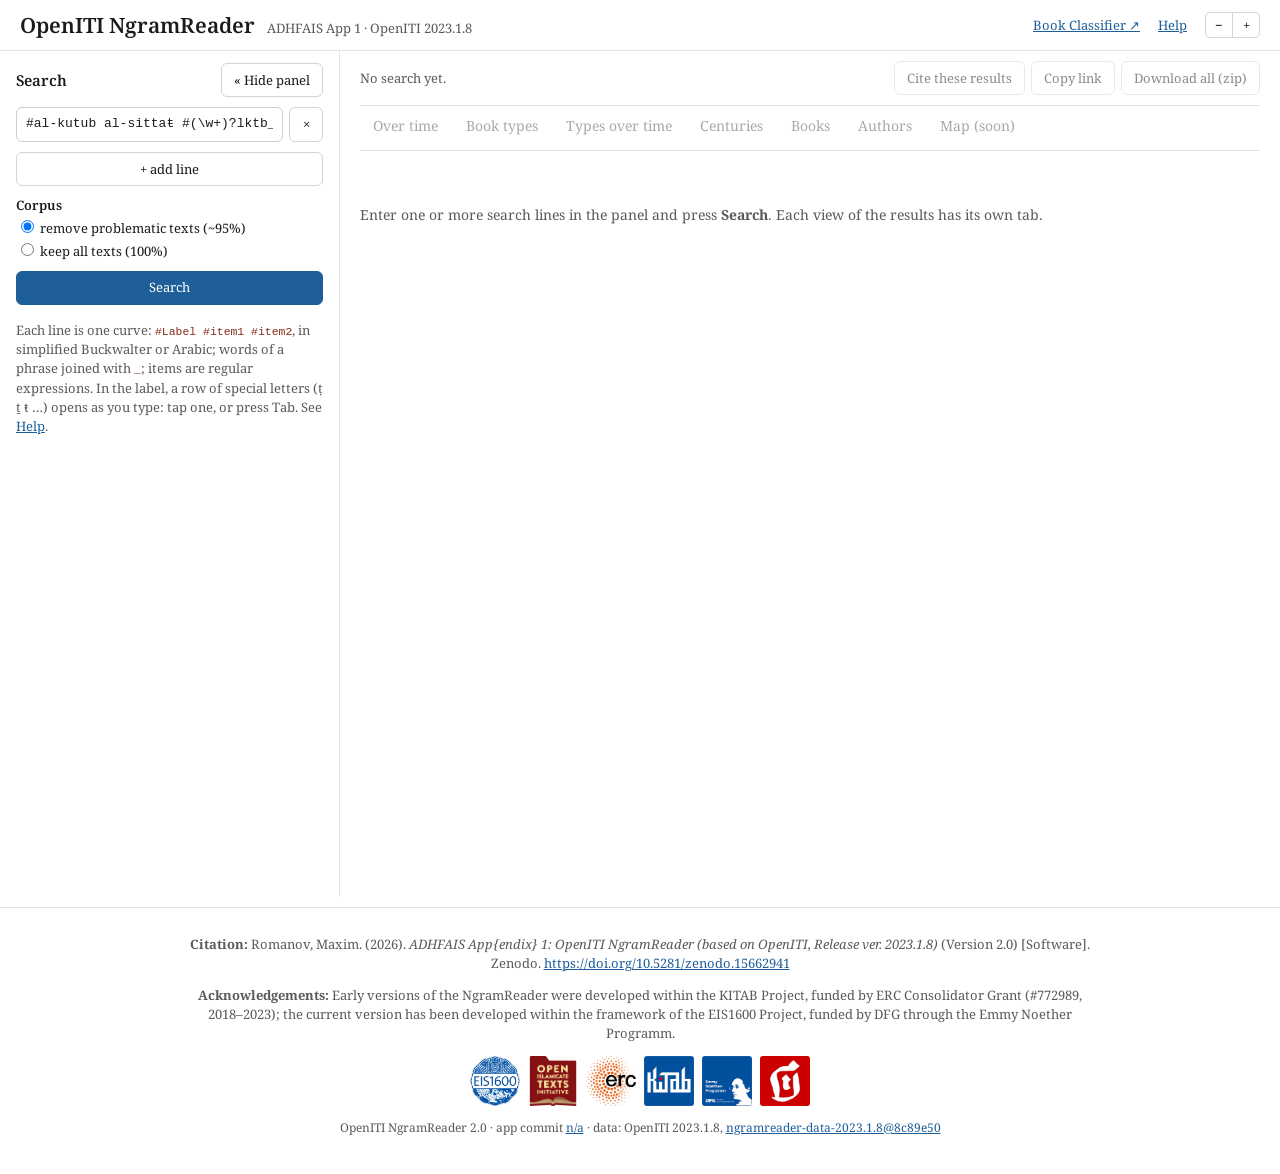
==== index.html @ 54399932 "Form list: N*/N header, Arabic on one line; text size buttons; pop-up of special letters in labels C" ====
<!doctype html>
<html lang="en">
<head>
<meta charset="utf-8">
<meta name="viewport" content="width=device-width, initial-scale=1">
<title>OpenITI NgramReader</title>
<meta name="description" content="Chronological frequencies of words and phrases in the OpenITI corpus of premodern Arabic texts (release 2023.1.8), in the browser.">
<link rel="icon" href="data:image/svg+xml,%3Csvg xmlns=%22http://www.w3.org/2000/svg%22 viewBox=%220 0 16 16%22%3E%3Cpath d=%22M1 14 L5 8 L9 10 L15 2%22 stroke=%22%231f5f99%22 stroke-width=%222%22 fill=%22none%22/%3E%3C/svg%3E">
<link rel="preconnect" href="https://fonts.googleapis.com">
<link rel="stylesheet" href="https://fonts.googleapis.com/css2?family=Noto+Serif:ital,wght@0,400;0,600;1,400&family=Amiri:ital,wght@0,400;0,700;1,400&display=swap">
<link rel="stylesheet" href="css/app.css">
</head>
<body>
<header class="site">
  <div class="brand"><span class="name">OpenITI NgramReader</span><span class="sub">ADHFAIS App 1 · OpenITI 2023.1.8</span></div>
  <nav aria-label="Site"><a id="link-other" href="https://maximromanov.github.io/classifier/" target="_blank" rel="noopener">Book Classifier ↗</a><a href="#" id="open-help">Help</a><span class="fontsize" role="group" aria-label="Text size"><button type="button" id="font-minus" title="Smaller text" aria-label="Smaller text">−</button><button type="button" id="font-plus" title="Larger text" aria-label="Larger text">+</button></span></nav>
</header>

<div class="shell">
<aside id="panel" aria-label="Search">
  <div class="panel-head"><h2>Search</h2><button type="button" id="hide-panel">« Hide panel</button></div>
  <div id="lines"></div>
  <button type="button" id="add">+ add line</button>
  <fieldset class="mode"><legend>Corpus</legend>
    <label><input type="radio" name="mode" value="clean" checked> remove problematic texts (~95%)</label>
    <label><input type="radio" name="mode" value="all"> keep all texts (100%)</label>
  </fieldset>
  <button type="button" id="search" class="primary">Search</button>
  <p class="hint">Each line is one curve: <code>#Label #item1 #item2</code>, in simplified Buckwalter or Arabic; words of a phrase joined with <code>_</code>; items are regular expressions. In the label, a row of special letters (ṭ ṯ ŧ …) opens as you type: tap one, or press Tab. See <a href="#" data-help>Help</a>.</p>
  <section id="preview" hidden></section>
  <button type="button" id="update" class="primary" hidden>Update results with the ticked forms</button>
</aside>
<div id="strip"><button type="button" id="show-panel" aria-label="Show panel" title="Show panel">»<span>Search</span></button></div>

<div id="content">
  <div id="topbar">
    <div id="chips"><span class="note">No search yet.</span></div>
    <div class="actions"><button type="button" id="cite" disabled>Cite these results</button><button type="button" id="copy-link" disabled>Copy link</button><button type="button" id="download-all" disabled>Download all (zip)</button></div>
  </div>
  <div id="tabs" role="tablist" aria-label="Views"></div>
  <div id="messages" role="alert"></div>
  <div id="status" role="status" hidden></div>
  <div id="empty"><p>Enter one or more search lines in the panel and press <b>Search</b>. Each view of the results has its own tab.</p></div>

  <section data-pane="time" hidden>
    <div class="toolbar">
      <div class="seg" id="sw-value" role="group" aria-label="Value"><button type="button" data-v="rel">Relative</button><button type="button" data-v="abs">Absolute</button></div>
      <div class="seg" id="sw-layout" role="group" aria-label="Layout"><button type="button" data-v="together">Together</button><button type="button" data-v="separate">Separate</button></div>
      <label><input type="checkbox" id="sw-corpus" checked> Corpus size</label>
      <span>Proportion</span><div class="seg" id="sw-ratio" role="group" aria-label="Height to width of the plot"><button type="button" data-v="2">1:2</button><button type="button" data-v="3">1:3</button></div>
      <label class="span">Smoothing <input type="range" id="span" min="0.1" max="0.3" step="0.01" value="0.2"> <span id="span-val">0.2</span></label>
      <span class="grow"></span><span class="xbar" id="x-time"></span>
    </div>
    <div class="chart" id="chart-time"></div>
  </section>
  <section data-pane="types" hidden>
    <div class="toolbar"><span class="grow"></span><span class="xbar" id="x-types"></span></div>
    <div class="chart fill" id="chart-radar"></div>
    <h2>Hits by book type</h2>
    <p class="note">Book types from a classifier of the OpenITI texts. A book counts as <i>undefined</i> when no type scores 0.5 or more.</p>
    <div id="tbl-types"></div><p><button type="button" data-dl="compsTotalGraph">Download (TSV)</button></p>
  </section>
  <section data-pane="typestime" hidden>
    <div class="toolbar"><span>Proportion</span><div class="seg" id="sw-ratio2" role="group" aria-label="Height to width of the plot"><button type="button" data-v="2">1:2</button><button type="button" data-v="3">1:3</button></div><span class="grow"></span><span class="xbar" id="x-typestime"></span></div>
    <div id="charts-types"></div>
  </section>
  <section data-pane="century" hidden>
    <h2>Counts by century, per form</h2><p class="note">Century 100 includes periods 25–100 AH.</p><div id="tbl-century"></div>
    <p><button type="button" data-dl="chronoTable">Download (TSV)</button></p>
  </section>
  <section data-pane="books" hidden>
    <h2>Counts by book</h2>
    <p class="note"><code>compsPrelim</code> is the highest-scoring book type and <code>compsValue</code> its score; <code>compsFinal</code> is that type, or <i>undefined</i> when the score is below 0.5. Links open the text in the OpenITI release 2023.1.8.</p>
    <div id="tbl-books"></div><p><button type="button" data-dl="booksTable">Download (TSV)</button></p>
  </section>
  <section data-pane="authors" hidden>
    <h2>Counts by author</h2>
    <p class="note"><code>countRel</code> divides by all of the author's books in the selected corpus (<code>tokTotal</code>).</p>
    <div id="tbl-authors"></div><p><button type="button" data-dl="authorsTable">Download (TSV)</button> <button type="button" data-dl="bookData">Download per-book rows (TSV)</button></p>
  </section>
</div>
</div>

<footer>
  <p id="citation-block"></p>
  <p><b>Acknowledgements:</b> Early versions of the NgramReader were developed within the KITAB Project, funded by ERC Consolidator Grant (#772989, 2018–2023); the current version has been developed within the framework of the EIS1600 Project, funded by DFG through the Emmy Noether Programm.</p>
  <p class="logos">
    <img src="img/eis1600_SMALL_mix_blue_white.png" alt="EIS1600" height="50"><img src="img/OpenITI_Logo_SQ.png" alt="OpenITI" height="50"><img src="img/ERC_logo_SQ.png" alt="ERC" height="50"><img src="img/KITAB_UHH_DFG_COLORS.png" alt="KITAB" height="50"><img src="img/EN_DFG_COLORS.png" alt="DFG Emmy Noether" height="50"><img src="img/rm-mark.png" alt="Maxim Romanov" height="50">
  </p>
  <p id="version" class="version"></p>
</footer>

<dialog id="help-dialog" aria-label="Help"><button type="button" class="close" data-close aria-label="Close">×</button><h2>About and instructions</h2>
<p>Like the <a href="https://books.google.com/ngrams">Google Ngram Viewer</a>, the <b>OpenITI NgramReader</b> charts the frequencies of words and phrases over time, using the OpenITI corpus (8,468 texts; 1,054,622,781 tokens). Unlike it, the NgramReader lets you combine different forms of the same word into one curve — <i>kitāb</i>, <i>al-kitāb</i>, <i>wa-l-kitāb</i> — and build classes of terms, such as <i>Baġdād</i> together with <i>Madīnat al-salām</i>, or all cities of Ḫurāsān. By default, searches run on about 95% of the corpus: 414 texts (61 mln tokens) still contain paraeditorial elements and are left out unless you choose <i>keep all texts (100%)</i>. Time is given in periods of 25 years by the author's death date (AH).</p>
  <h3>Search lines</h3>
  <p>Each line is one curve: <code>#Label #item1 #item2 …</code>. The first <code>#</code> part is the label shown in the legend; the other parts are the items searched for, and their matches are added together. For example, <code>#Baġdād #bgdAd #bbgdAd #wbgdAd #wbbgdAd</code>, or shorter with a regular expression, <code>#Baġdād #[wb]?bgdAd</code>. Add as many lines as you like with <i>+ add line</i>.</p>
  <h3>Typing labels</h3>
  <p>While you type the label of a line (the first <code>#</code> part), a letter with special forms brings up a small row of them: <code>t</code> offers t, ṭ, ṯ, ŧ; <code>a</code> ā, á, ã; <code>d</code> ḍ, ḏ; <code>g</code> ġ; <code>h</code> ḥ, ḫ; <code>i</code> ī; <code>s</code> ṣ, š; <code>u</code> ū; <code>z</code> ẓ; the apostrophe <code>'</code> ʿ, ʾ. Tap one, or press Tab to step through them, and keep typing. Items, after the second <code>#</code>, are not changed.</p>
  <h3>Transliteration and Arabic input</h3>
  <p>Items are matched against the corpus in simplified Buckwalter transliteration: <code>ء = c</code>, <code>ا إ أ آ = A</code>, <code>ب = b</code>, <code>ة = o</code>, <code>ت = t</code>, <code>ث = v</code>, <code>ج = j</code>, <code>ح = H</code>, <code>خ = x</code>, <code>د = d</code>, <code>ذ = V</code>, <code>ر = r</code>, <code>ز = z</code>, <code>س = s</code>, <code>ش = E</code>, <code>ص = S</code>, <code>ض = D</code>, <code>ط = T</code>, <code>ظ = Z</code>, <code>ع = C</code>, <code>غ = g</code>, <code>ف = f</code>, <code>ق = q</code>, <code>ك = k</code>, <code>ل = l</code>, <code>م = m</code>, <code>ن = n</code>, <code>ه = h</code>, <code>ؤ ئ = c</code>, <code>و = w</code>, <code>ى ي = y</code>. You can also type items in Arabic script: letters are converted automatically, short vowels (harakat) and tatweel are removed, and a space between Arabic words becomes <code>_</code>. Labels stay as you type them.</p>
  <h3>Unigrams, bigrams, trigrams</h3>
  <p>Words of a phrase are joined with <code>_</code>: <i>kataba ilay-hi</i> is <code>ktb_Alyh</code>. The number of <code>_</code> sets the length: none = unigram, one = bigram, two = trigram. All items of a search must have the same length.</p>
  <h3>Choosing forms</h3>
  <p>After <i>Search</i>, every line lists the forms its items match, with their Arabic script and corpus count. Untick forms you do not want and press <i>Update results</i>; only ticked forms are counted. The page address keeps the whole search, ticks included, so you can bookmark or share it.</p>
  <h3>Regular expressions</h3>
  <p>Items are regular expressions in JavaScript syntax, matched against whole words: each line becomes <code>\b(item1|item2)\b</code>. The usual constructs work as in the earlier R version of this app: <code>[wb]?</code>, <code>(Al)?</code>, <code>\w+</code>, <code>.</code>, <code>*</code>, <code>+</code>, <code>{2,3}</code>. Some ICU constructs of the R version are not available: possessive quantifiers (<code>a++</code>), atomic groups (<code>(?&gt;…)</code>), <code>\Q…\E</code> quoting, POSIX classes such as <code>[[:alpha:]]</code>, and inline flags such as <code>(?i)</code>; the app says so when a search uses them. Matching is case-sensitive (<code>s</code> = س, <code>S</code> = ص). Spaces inside items are ignored.</p>
  <h3>Book titles and author names</h3>
  <p>The books and authors tables show a readable title and author name, with the Arabic, beside the OpenITI URI. <b>Book titles and author names are working labels and may contain errors; the URI is authoritative.</b> The labels were generated with a language model; a raised <sup>?</sup> marks a label flagged as uncertain. Without a label the URI is shown. A book title or author name opens its profile in the <a href="https://maximromanov.github.io/classifier/">OpenITI Book Classifier</a> (book typology, rolling assessment, similar books) in a new tab; the <i>text</i> link opens the text in the OpenITI release. Each results table has a filter box that ignores case and diacritics.</p>
  <h3>Data download</h3>
  <p>The first search for unigrams, bigrams or trigrams downloads that list of forms once (3 MB for unigrams, about 27 MB for bigrams or trigrams); later searches reuse it. Counts are fetched only for the forms you search.</p>
</dialog>
<dialog id="cite-dialog" aria-label="Cite these results"><button type="button" class="close" data-close aria-label="Close">×</button><h2>Cite these results</h2>
  <div class="cite-tabs"></div><div class="cite-text"></div><p><button type="button" class="cite-copy primary">Copy citation</button></p>
</dialog>
<div id="toast" role="status" hidden></div>
<script type="module" src="js/main.js"></script>
</body>
</html>
---- css/app.css ----
/* Shared by the NgramReader and the Book Classifier (copied between the two apps; keep both copies the same). */
:root { --bg: #ffffff; --fg: #1b1b1b; --muted: #5a5a5a; --line: #e3e3e3; --line2: #cfcfcf; --accent: #1f5f99; --accent-fg: #fff; --soft: #eef3f8; --warn-bg: #fff6e0; --err-bg: #fdecea; --code: #8a2c18;
  --ui: Brill, 'Noto Serif', serif; --serif: Brill, 'Noto Serif', serif; --arabic: Amiri, 'Geeza Pro', serif; --panel-w: 340px; --fd: 0px; color-scheme: light; }
html { font-size: calc(16px + var(--fd)); }
* { box-sizing: border-box; }
[hidden] { display: none !important; }
html, body { overflow-x: clip; }
body { margin: 0; background: var(--bg); color: var(--fg); font: calc(14px + var(--fd))/1.45 var(--ui); }
a { color: var(--accent); }
code { font-family: ui-monospace, Menlo, Consolas, monospace; font-size: 0.88em; color: var(--code); overflow-wrap: anywhere; }
h2 { font-size: 1.1rem; font-weight: 600; margin: 18px 0 6px; }
h3 { font-size: 1rem; font-weight: 600; margin: 14px 0 4px; }
button { font: inherit; font-size: calc(13px + var(--fd)); min-height: 34px; padding: 0 12px; border: 1px solid #d4d4d4; border-radius: 6px; background: var(--bg); color: var(--fg); cursor: pointer; }
button.primary { background: var(--accent); color: var(--accent-fg); border-color: var(--accent); }
button:disabled { opacity: 0.5; cursor: default; }
input[type=text], input[type=search], select { font: inherit; padding: 7px 9px; border: 1px solid var(--line2); border-radius: 6px; background: var(--bg); color: var(--fg); min-width: 0; }

header.site { display: flex; flex-wrap: wrap; align-items: center; justify-content: space-between; gap: 6px 12px; padding: 10px 20px; border-bottom: 1px solid var(--line); }
.brand { display: flex; align-items: baseline; gap: 12px; flex-wrap: wrap; }
.brand .name { font-family: var(--serif); font-size: calc(21px + var(--fd)); font-weight: 600; }
.brand a.name { color: var(--fg); text-decoration: none; }
.brand .sub { color: var(--muted); font-size: calc(13px + var(--fd)); }
header.site nav { display: flex; gap: 18px; align-items: center; font-size: calc(13px + var(--fd)); }
.fontsize { display: inline-flex; }
.fontsize button { min-height: 26px; width: 28px; padding: 0; border-radius: 0; margin-left: -1px; }
.fontsize button:first-child { border-radius: 5px 0 0 5px; margin-left: 0; }
.fontsize button:last-child { border-radius: 0 5px 5px 0; }
#translit-pop { position: absolute; z-index: 40; display: flex; gap: 3px; align-items: center; padding: 4px; background: var(--bg); border: 1px solid var(--line2); border-radius: 6px; box-shadow: 0 3px 10px rgba(0,0,0,0.14); }
#translit-pop button { min-height: 34px; min-width: 34px; padding: 0 6px; font-size: calc(16px + var(--fd)); }
#translit-pop button.on { background: var(--soft); border-color: var(--accent); }
#translit-pop span { color: var(--muted); font-size: calc(11px + var(--fd)); padding: 0 4px; }
@media (pointer: coarse) { #translit-pop span { display: none; } }

.shell { display: flex; align-items: flex-start; min-height: calc(100vh - 54px); }
#panel { flex: 0 0 var(--panel-w); width: var(--panel-w); padding: 12px 16px 28px; border-right: 1px solid var(--line); display: flex; flex-direction: column; gap: 10px; align-self: stretch; min-width: 0; }
.panel-head { display: flex; align-items: center; justify-content: space-between; }
.panel-head h2 { margin: 0; font-size: calc(15px + var(--fd)); }
#strip { display: none; flex: 0 0 38px; align-self: stretch; border-right: 1px solid var(--line); padding: 8px 3px; }
#strip button { width: 30px; padding: 6px 0; min-height: 90px; display: flex; flex-direction: column; align-items: center; gap: 6px; }
#strip span { writing-mode: vertical-rl; font-size: calc(12px + var(--fd)); }
body.folded #panel { display: none; }
body.folded #strip { display: block; }
#content { flex: 1 1 0; min-width: 0; padding: 0 20px 28px; }
#topbar { position: sticky; top: 0; z-index: 5; background: var(--bg); display: flex; flex-wrap: wrap; align-items: center; gap: 8px 14px; padding: 10px 0; border-bottom: 1px solid var(--line); }
#chips { flex: 1 1 340px; min-width: 0; display: flex; flex-wrap: wrap; gap: 6px 8px; align-items: center; }
.chip { display: inline-flex; align-items: center; gap: 6px; min-height: 30px; max-width: 100%; padding: 2px 10px; border-radius: 15px; border-color: var(--line2); font-size: calc(12.5px + var(--fd)); overflow: hidden; white-space: nowrap; text-overflow: ellipsis; }
.chip span { color: var(--muted); }
.meta { color: var(--muted); font-size: calc(12.5px + var(--fd)); }
.actions { display: flex; flex-wrap: wrap; gap: 6px; }
#tabs { display: flex; gap: 2px; overflow-x: auto; border-bottom: 1px solid var(--line); scrollbar-width: thin; }
#tabs button { border: none; border-bottom: 3px solid transparent; border-radius: 0; background: none; padding: 10px 13px; min-height: 42px; color: var(--muted); white-space: nowrap; font-size: calc(14px + var(--fd)); }
#tabs button.on { border-bottom-color: var(--fg); color: var(--fg); font-weight: 600; }
#tabs button:disabled { color: #a9a9a9; opacity: 1; }
.toolbar { display: flex; flex-wrap: wrap; align-items: center; gap: 8px 14px; padding: 10px 0 6px; font-size: calc(13px + var(--fd)); }
.toolbar label { display: inline-flex; align-items: center; gap: 6px; }
.grow { flex: 1 1 auto; }
.seg { display: inline-flex; }
.seg button { border-radius: 0; margin-left: -1px; }
.seg button:first-child { border-radius: 6px 0 0 6px; margin-left: 0; }
.seg button:last-child { border-radius: 0 6px 6px 0; }
.seg button.on { background: var(--fg); border-color: var(--fg); color: #fff; }
.seg.off { opacity: 0.45; pointer-events: none; }
.xbar { display: inline-flex; flex-wrap: wrap; align-items: center; gap: 6px; }
.xbar select { font-size: calc(13px + var(--fd)); padding: 5px 6px; }
.span input { width: 110px; }
.chart { width: 100%; min-height: 420px; }
.chart.fill { height: max(460px, calc(100vh - 262px)); }
.chart.tall { margin-bottom: 18px; }
#empty { color: var(--muted); padding: 40px 0; }

#lines { display: flex; flex-direction: column; gap: 6px; }
.line { display: flex; gap: 6px; }
.line input { flex: 1; min-width: 0; font-family: ui-monospace, Menlo, Consolas, monospace; font-size: calc(13px + var(--fd)); }
.line .remove { width: 34px; padding: 0; }
fieldset.mode { border: none; margin: 0; padding: 0; display: flex; flex-direction: column; gap: 2px; font-size: calc(13px + var(--fd)); }
fieldset.mode legend { font-weight: 600; padding: 0; margin-bottom: 2px; }
.hint, .note { color: var(--muted); font-size: calc(13px + var(--fd)); margin: 6px 0; }
.msg { padding: 8px 12px; border-radius: 6px; margin-top: 10px; }
.msg.error { background: var(--err-bg); }
.msg.warn { background: var(--warn-bg); }
#status { margin-top: 10px; font-style: italic; }
details.pv { border: 1px solid var(--line); border-radius: 6px; padding: 6px 10px; margin-bottom: 6px; font-size: calc(13px + var(--fd)); }
details.pv { overflow-x: auto; }
details.pv summary { cursor: pointer; overflow-wrap: anywhere; }
.pv-list td[dir=rtl] { white-space: nowrap; }
.pv-list th.num, .pv-list td.num { width: 1%; white-space: nowrap; }
.pv-key { color: var(--muted); }
.pv-tools { display: flex; flex-wrap: wrap; gap: 6px; margin: 8px 0; }
.pv-tools input, .pv-tools select { font-size: calc(13px + var(--fd)); padding: 4px 6px; }
.pv-tools input { flex: 1; min-width: 120px; }
.pv-tools button { min-height: 28px; padding: 0 8px; }
table { border-collapse: collapse; width: 100%; font-size: calc(13px + var(--fd)); }
th, td { border-bottom: 1px solid var(--line); padding: 4px 8px; text-align: left; vertical-align: top; }
th { cursor: pointer; white-space: nowrap; user-select: none; font-weight: 600; }
th.asc::after { content: " ▲"; } th.desc::after { content: " ▼"; }
td.num, th.num { text-align: right; font-variant-numeric: tabular-nums; }
td[dir=rtl] { text-align: right; font-family: var(--arabic); font-size: calc(17px + var(--fd)); }
.table-scroll { overflow-x: auto; max-width: 100%; }
.table-scroll td.num, .table-scroll th.num { width: 1%; white-space: nowrap; }
.table-scroll td:not(.num) { min-width: 9em; overflow-wrap: anywhere; }
.tbl-filter { font-size: calc(13px + var(--fd)); padding: 4px 8px; margin: 4px 0 6px; width: 100%; max-width: 360px; }
sup.uncertain { color: var(--muted); cursor: help; margin-left: 2px; }
.pager { display: flex; gap: 10px; align-items: center; margin: 6px 0; font-size: calc(13px + var(--fd)); }

footer { margin-top: 10px; padding: 14px 20px 26px; font-size: calc(13px + var(--fd)); color: var(--muted); border-top: 1px solid var(--line); text-align: center; }
footer p { max-width: 900px; margin-left: auto; margin-right: auto; }
.logos { display: flex; flex-wrap: wrap; gap: 8px; justify-content: center; }
.logos img { height: 50px; width: auto; background: #fff; border-radius: 3px; }
.version { font-size: calc(12px + var(--fd)); }
dialog { border: 1px solid var(--line2); border-radius: 8px; padding: 18px 22px; width: min(760px, calc(100vw - 24px)); max-height: calc(100vh - 40px); overflow-y: auto; color: var(--fg); }
dialog::backdrop { background: rgba(0,0,0,0.3); }
dialog .close { position: sticky; top: 0; float: right; min-height: 30px; width: 30px; padding: 0; }
.cite-tabs { display: flex; gap: 4px; margin-bottom: 8px; flex-wrap: wrap; }
.cite-tabs button.on { background: var(--fg); color: #fff; border-color: var(--fg); }
.cite-text { border: 1px solid var(--line); border-radius: 6px; padding: 10px 12px; font-size: calc(13px + var(--fd)); overflow-wrap: anywhere; }
.cite-text pre { margin: 0; white-space: pre-wrap; font-size: calc(12px + var(--fd)); }
#toast { position: fixed; left: 50%; bottom: 22px; transform: translateX(-50%); z-index: 30; background: var(--fg); color: #fff; padding: 7px 14px; border-radius: 6px; font-size: calc(13px + var(--fd)); }
@media (max-width: 899px) { #panel { flex-basis: 300px; width: 300px; } }
@media (max-width: 599px) {
  header.site { padding: 8px 12px; }
  #content { padding: 0 12px 24px; }
  #strip { flex: 0 0 auto; position: fixed; left: 0; bottom: 14px; z-index: 12; border: none; padding: 0 0 0 6px; }
  #strip button { flex-direction: row; min-height: 38px; width: auto; padding: 0 10px; background: var(--accent); color: #fff; border-color: var(--accent); }
  #strip span { writing-mode: horizontal-tb; }
  #panel { position: fixed; z-index: 20; top: 0; bottom: 0; left: 0; width: min(88vw, 340px); background: var(--bg); box-shadow: 2px 0 14px rgba(0,0,0,0.18); overflow-y: auto; }
  .shell { display: block; }
  .chart.fill { height: 640px; }
  #topbar { padding: 6px 0; gap: 6px; }
  #chips, #what { flex: 1 1 100%; }
  #chips { flex-wrap: nowrap; overflow-x: auto; scrollbar-width: none; }
  .chip, .meta { flex: 0 0 auto; }
  .actions { flex-wrap: nowrap; overflow-x: auto; width: 100%; scrollbar-width: none; }
  .actions button { flex: 0 0 auto; min-height: 30px; padding: 0 8px; font-size: calc(12px + var(--fd)); }
  #what h1 { font-size: calc(15px + var(--fd)); }
  #what .line2 { font-size: calc(12px + var(--fd)); max-height: 3.2em; overflow: hidden; }
  .logos img { height: 40px; }
}

/* ---- Book Classifier ---------------------------------------------------------------------------------------------- */
#what { flex: 1 1 340px; min-width: 0; }
#what h1 { font-family: var(--serif); font-size: calc(19px + var(--fd)); font-weight: 400; margin: 0; overflow-wrap: anywhere; }
#what .line2 { display: flex; flex-wrap: wrap; gap: 3px 14px; font-size: calc(13px + var(--fd)); color: var(--muted); align-items: baseline; }
.ar { font-family: var(--arabic); font-size: calc(17px + var(--fd)); color: var(--fg); unicode-bidi: isolate; }
#results-list h3 { font-size: calc(12px + var(--fd)); color: var(--muted); margin: 8px 0 4px; }
#results-list a.hit { display: flex; flex-direction: column; gap: 2px; padding: 6px 9px; border: 1px solid #efefef; border-radius: 6px; text-decoration: none; color: var(--fg); margin-bottom: 4px; overflow-wrap: anywhere; }
#results-list a.hit.current { background: var(--soft); border-color: #c9d9e8; }
#results-list a.hit code { font-size: calc(11.5px + var(--fd)); color: var(--muted); }
#results-list a.hit .ar { text-align: right; }
.nodata { color: var(--muted); font-style: italic; padding: 10px 0; }
.text { font-size: calc(13.5px + var(--fd)); }
.chart + .chart { margin-top: 14px; }
#hdr-ctl { display: inline-flex; flex-wrap: wrap; gap: 8px 14px; align-items: center; }
details.headers-table { margin: 12px 0; border: 1px solid var(--line); border-radius: 8px; padding: 8px 12px; }
details.headers-table summary, details.essay summary { cursor: pointer; font-weight: 600; }
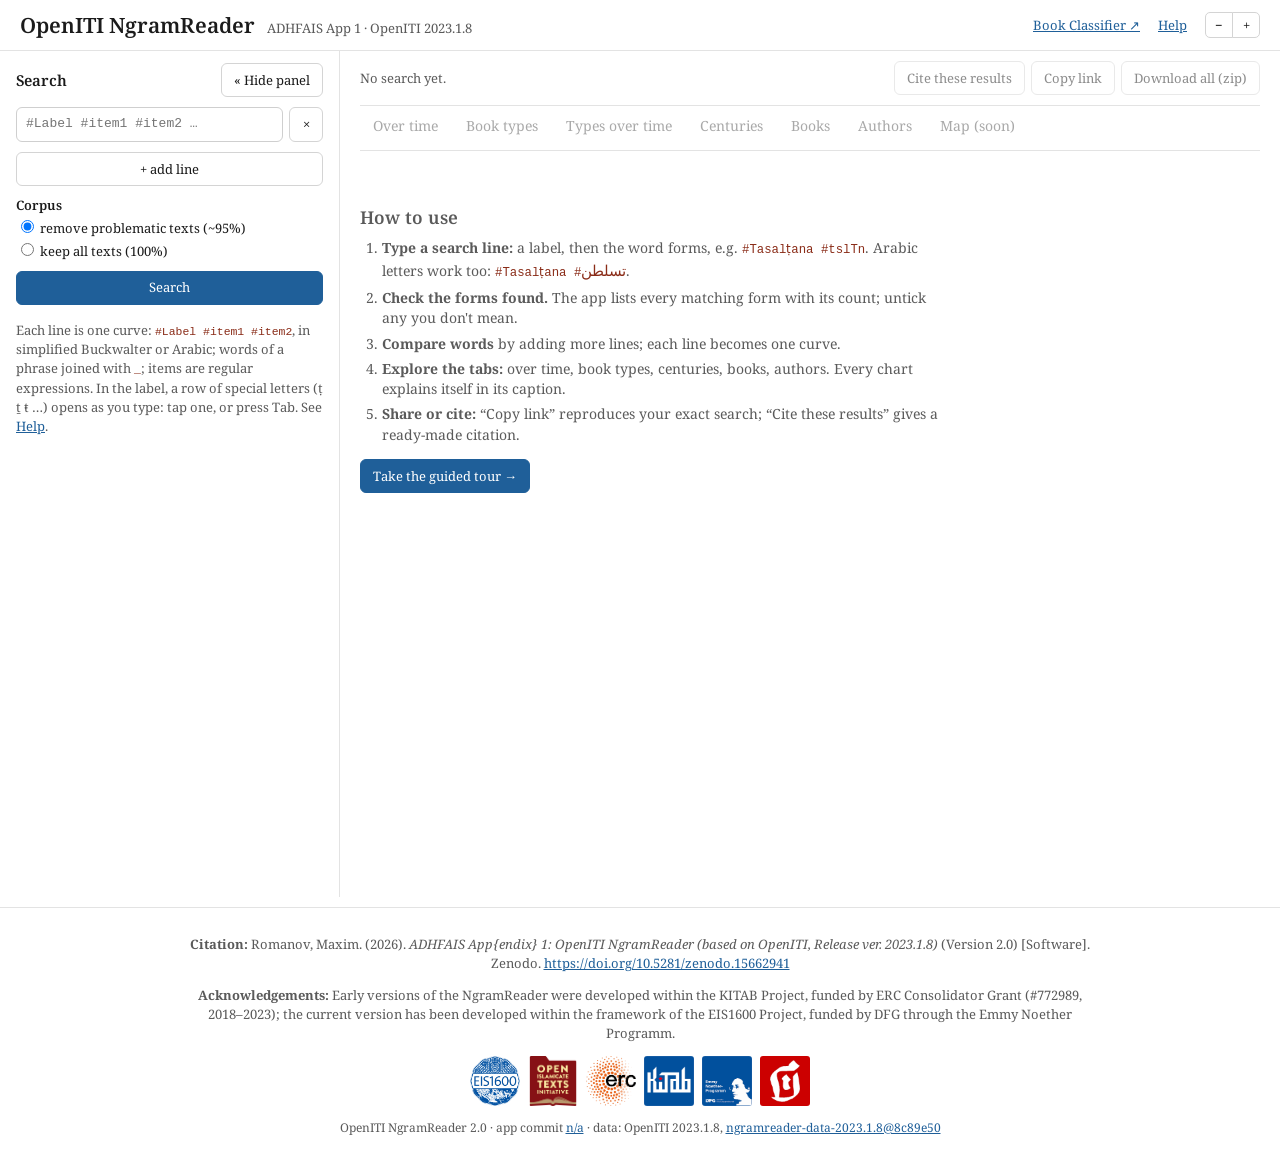
==== commit ea8acd02: "How to use start page, guided tour (tasaltana), three-letter type codes, axis decimals and round cou" ====
--- a/index.html
+++ b/index.html
@@ -12,7 +12,7 @@
 </head>
 <body>
 <header class="site">
-  <div class="brand"><span class="name">OpenITI NgramReader</span><span class="sub">ADHFAIS App 1 · OpenITI 2023.1.8</span></div>
+  <div class="brand"><a class="name" href="./">OpenITI NgramReader</a><span class="sub">ADHFAIS App 1 · OpenITI 2023.1.8</span></div>
   <nav aria-label="Site"><a id="link-other" href="https://maximromanov.github.io/classifier/" target="_blank" rel="noopener">Book Classifier ↗</a><a href="#" id="open-help">Help</a><span class="fontsize" role="group" aria-label="Text size"><button type="button" id="font-minus" title="Smaller text" aria-label="Smaller text">−</button><button type="button" id="font-plus" title="Larger text" aria-label="Larger text">+</button></span></nav>
 </header>
 
@@ -40,7 +40,13 @@
   <div id="tabs" role="tablist" aria-label="Views"></div>
   <div id="messages" role="alert"></div>
   <div id="status" role="status" hidden></div>
-  <div id="empty"><p>Enter one or more search lines in the panel and press <b>Search</b>. Each view of the results has its own tab.</p></div>
+  <div id="empty"><div id="howto" class="howto"><h2>How to use</h2><ol>
+      <li><b>Type a search line:</b> a label, then the word forms, e.g. <code>#Tasalṭana #tslTn</code>. Arabic letters work too: <code>#Tasalṭana #<span dir="rtl" lang="ar">تسلطن</span></code>.</li>
+      <li><b>Check the forms found.</b> The app lists every matching form with its count; untick any you don't mean.</li>
+      <li><b>Compare words</b> by adding more lines; each line becomes one curve.</li>
+      <li><b>Explore the tabs:</b> over time, book types, centuries, books, authors. Every chart explains itself in its caption.</li>
+      <li><b>Share or cite:</b> “Copy link” reproduces your exact search; “Cite these results” gives a ready-made citation.</li>
+    </ol><p><button type="button" class="primary" data-tour="tasaltana">Take the guided tour →</button></p></div></div>
 
   <section data-pane="time" hidden>
     <div class="toolbar">
@@ -54,11 +60,18 @@
     <div class="chart" id="chart-time"></div>
   </section>
   <section data-pane="types" hidden>
-    <div class="toolbar"><span class="grow"></span><span class="xbar" id="x-types"></span></div>
-    <div class="chart fill" id="chart-radar"></div>
+    <div class="toolbar"><div class="seg" id="sw-tchart" role="group" aria-label="Chart"><button type="button" data-v="bars">Bars</button><button type="button" data-v="radar">Classic (radar)</button></div><div class="seg" id="sw-tlayout" role="group" aria-label="Layout"><button type="button" data-v="together">Together</button><button type="button" data-v="separate">Separate</button></div><div class="seg" id="sw-tmeasure" role="group" aria-label="Measure"><button type="button" data-v="share">Share</button><button type="button" data-v="corpus">Compared with corpus</button></div><span class="grow"></span><span class="xbar" id="x-types"></span></div>
+    <details class="how" id="how-compared" open hidden><summary>How to read this chart</summary>
+      <p>Some kinds of books, such as biographical dictionaries, make up a large part of the corpus, so most words appear in them often simply because there is so much of them. This chart removes that effect. For each book type it compares the share of your search's hits found there with that type's share of the whole corpus.</p>
+      <ul><li>The <b>line at 1×</b> means “as expected”: the word is as common in this type as the type's size predicts.</li><li>A <b>bar to the right</b> means more than expected: <b>2×</b> is twice as frequent.</li><li>A <b>bar to the left</b> means less than expected: <b>0.5×</b> is half as frequent.</li></ul>
+      <p><i>Example (made-up numbers):</i> if chronicles hold 8 % of all words in the corpus but 16 % of the hits for your search, the bar for chronicles reaches 2×.</p>
+      <p>Bars based on only a few hits can be misleading; hover over a bar, or tap it, to see how many hits it rests on. Light bars rest on fewer than 20 hits.</p>
+    </details>
+    <div class="chart" id="chart-typebars"></div>
+    <div class="chart fill" id="chart-radar" hidden></div>
     <h2>Hits by book type</h2>
     <p class="note">Book types from a classifier of the OpenITI texts. A book counts as <i>undefined</i> when no type scores 0.5 or more.</p>
-    <div id="tbl-types"></div><p><button type="button" data-dl="compsTotalGraph">Download (TSV)</button></p>
+    <div id="tbl-types"></div><p class="note" id="types-key"></p><p><button type="button" data-dl="compsTotalGraph">Download (TSV)</button></p>
   </section>
   <section data-pane="typestime" hidden>
     <div class="toolbar"><span>Proportion</span><div class="seg" id="sw-ratio2" role="group" aria-label="Height to width of the plot"><button type="button" data-v="2">1:2</button><button type="button" data-v="3">1:3</button></div><span class="grow"></span><span class="xbar" id="x-typestime"></span></div>
@@ -92,8 +105,16 @@
 
 <dialog id="help-dialog" aria-label="Help"><button type="button" class="close" data-close aria-label="Close">×</button><h2>About and instructions</h2>
 <p>Like the <a href="https://books.google.com/ngrams">Google Ngram Viewer</a>, the <b>OpenITI NgramReader</b> charts the frequencies of words and phrases over time, using the OpenITI corpus (8,468 texts; 1,054,622,781 tokens). Unlike it, the NgramReader lets you combine different forms of the same word into one curve — <i>kitāb</i>, <i>al-kitāb</i>, <i>wa-l-kitāb</i> — and build classes of terms, such as <i>Baġdād</i> together with <i>Madīnat al-salām</i>, or all cities of Ḫurāsān. By default, searches run on about 95% of the corpus: 414 texts (61 mln tokens) still contain paraeditorial elements and are left out unless you choose <i>keep all texts (100%)</i>. Time is given in periods of 25 years by the author's death date (AH).</p>
+  <div id="help-howto" class="howto"></div>
   <h3>Search lines</h3>
   <p>Each line is one curve: <code>#Label #item1 #item2 …</code>. The first <code>#</code> part is the label shown in the legend; the other parts are the items searched for, and their matches are added together. For example, <code>#Baġdād #bgdAd #bbgdAd #wbgdAd #wbbgdAd</code>, or shorter with a regular expression, <code>#Baġdād #[wb]?bgdAd</code>. Add as many lines as you like with <i>+ add line</i>.</p>
+  <h3>Book types</h3>
+  <p>The bars show how the hits of each line divide over the book types: <i>Together</i> in one chart, <i>Separate</i> with a panel per line, always with the types in alphabetical order, here and in every other chart. <i>Compared with corpus</i> divides a line's share of hits in a type by the type's share of the tokens of the selected corpus, on a log scale. The table uses the three-letter type codes; hold the pointer on a code for its name; a darker cell is a larger value within its line. <i>Classic (radar)</i> keeps the earlier chart.</p>
+  <h4>How to read Compared with corpus</h4>
+  <p>Some kinds of books, such as biographical dictionaries, make up a large part of the corpus, so most words appear in them often simply because there is so much of them. This chart removes that effect. For each book type it compares the share of your search's hits found there with that type's share of the whole corpus.</p>
+      <ul><li>The <b>line at 1×</b> means “as expected”: the word is as common in this type as the type's size predicts.</li><li>A <b>bar to the right</b> means more than expected: <b>2×</b> is twice as frequent.</li><li>A <b>bar to the left</b> means less than expected: <b>0.5×</b> is half as frequent.</li></ul>
+      <p><i>Example (made-up numbers):</i> if chronicles hold 8 % of all words in the corpus but 16 % of the hits for your search, the bar for chronicles reaches 2×.</p>
+      <p>Bars based on only a few hits can be misleading; hover over a bar, or tap it, to see how many hits it rests on. Light bars rest on fewer than 20 hits.</p>
   <h3>Typing labels</h3>
   <p>While you type the label of a line (the first <code>#</code> part), a letter with special forms brings up a small row of them: <code>t</code> offers t, ṭ, ṯ, ŧ; <code>a</code> ā, á, ã; <code>d</code> ḍ, ḏ; <code>g</code> ġ; <code>h</code> ḥ, ḫ; <code>i</code> ī; <code>s</code> ṣ, š; <code>u</code> ū; <code>z</code> ẓ; the apostrophe <code>'</code> ʿ, ʾ. Tap one, or press Tab to step through them, and keep typing. Items, after the second <code>#</code>, are not changed.</p>
   <h3>Transliteration and Arabic input</h3>
--- a/css/app.css
+++ b/css/app.css
@@ -98,7 +98,38 @@
 .table-scroll { overflow-x: auto; max-width: 100%; }
 .table-scroll td.num, .table-scroll th.num { width: 1%; white-space: nowrap; }
 .table-scroll td:not(.num) { min-width: 9em; overflow-wrap: anywhere; }
-.tbl-filter { font-size: calc(13px + var(--fd)); padding: 4px 8px; margin: 4px 0 6px; width: 100%; max-width: 360px; }
+table.pivot th:first-child, table.pivot td:first-child { text-align: left; white-space: nowrap; }
+table.pivot td.num, table.pivot th.num { text-align: right; white-space: nowrap; }
+#types-key { margin-top: 6px; }
+table.pivot td.num { border: 1px solid #fff; }
+.shaded { display: inline-block; padding: 1px 6px; border-radius: 3px; }
+.how { background: var(--soft); border-radius: 6px; padding: 8px 14px; margin: 0 0 10px; }
+.how summary { cursor: pointer; font-weight: 600; }
+.how p, .how ul { margin: 6px 0; }
+.how ul { padding-left: 20px; }
+.howto ol { padding-left: 22px; margin: 8px 0 12px; }
+.howto li { margin: 5px 0; }
+.howto code span[lang=ar] { font-family: var(--arabic); font-size: 1.25em; }
+.howto h2 { margin-top: 0; }
+#empty .howto { max-width: 74ch; padding-top: 14px; }
+#panel .howto { margin-bottom: 14px; padding-bottom: 12px; border-bottom: 1px solid var(--line); }
+#panel .howto h2 { font-size: calc(16px + var(--fd)); }
+body.touring { padding-bottom: 250px; }
+#tour-card { position: fixed; z-index: 25; bottom: 16px; width: 372px; max-height: calc(100vh - 32px); overflow: auto; background: var(--bg); border: 1px solid var(--line2); border-radius: 10px; box-shadow: 0 6px 22px rgba(0,0,0,0.18); padding: 12px 16px 12px; }
+#tour-card[aria-busy] .tour-foot button { opacity: 0.5; pointer-events: none; }
+#tour-card h3 { margin: 2px 0 6px; font-size: calc(16px + var(--fd)); }
+.tour-name { margin: 0 24px 0 0; color: var(--muted); font-size: calc(12px + var(--fd)); }
+.tour-text p { margin: 5px 0; }
+.tour-more { margin: 6px 0 0; }
+.tour-x { position: absolute; top: 6px; right: 6px; min-height: 26px; width: 26px; padding: 0; border: none; background: none; font-size: calc(18px + var(--fd)); }
+.tour-foot { display: flex; align-items: center; gap: 8px; margin-top: 10px; }
+.tour-dots { display: inline-flex; gap: 4px; flex: 1 1 auto; justify-content: center; }
+.tour-dots i { width: 7px; height: 7px; border-radius: 50%; background: var(--line2); }
+.tour-dots i.on { background: var(--accent); }
+.tour-n { color: var(--muted); font-size: calc(12px + var(--fd)); white-space: nowrap; }
+@media (max-width: 599px) { #tour-card { left: 0; right: 0; bottom: 0; width: auto; max-height: 46vh; border-radius: 12px 12px 0 0; border-width: 1px 0 0; } body.touring { padding-bottom: 46vh; } }
+.tbl-tools { display: flex; flex-wrap: wrap; align-items: center; gap: 4px 10px; margin: 4px 0 6px; }
+.tbl-filter { font-size: calc(13px + var(--fd)); padding: 4px 8px; flex: 1 1 200px; min-width: 0; max-width: 360px; }
 sup.uncertain { color: var(--muted); cursor: help; margin-left: 2px; }
 .pager { display: flex; gap: 10px; align-items: center; margin: 6px 0; font-size: calc(13px + var(--fd)); }
 
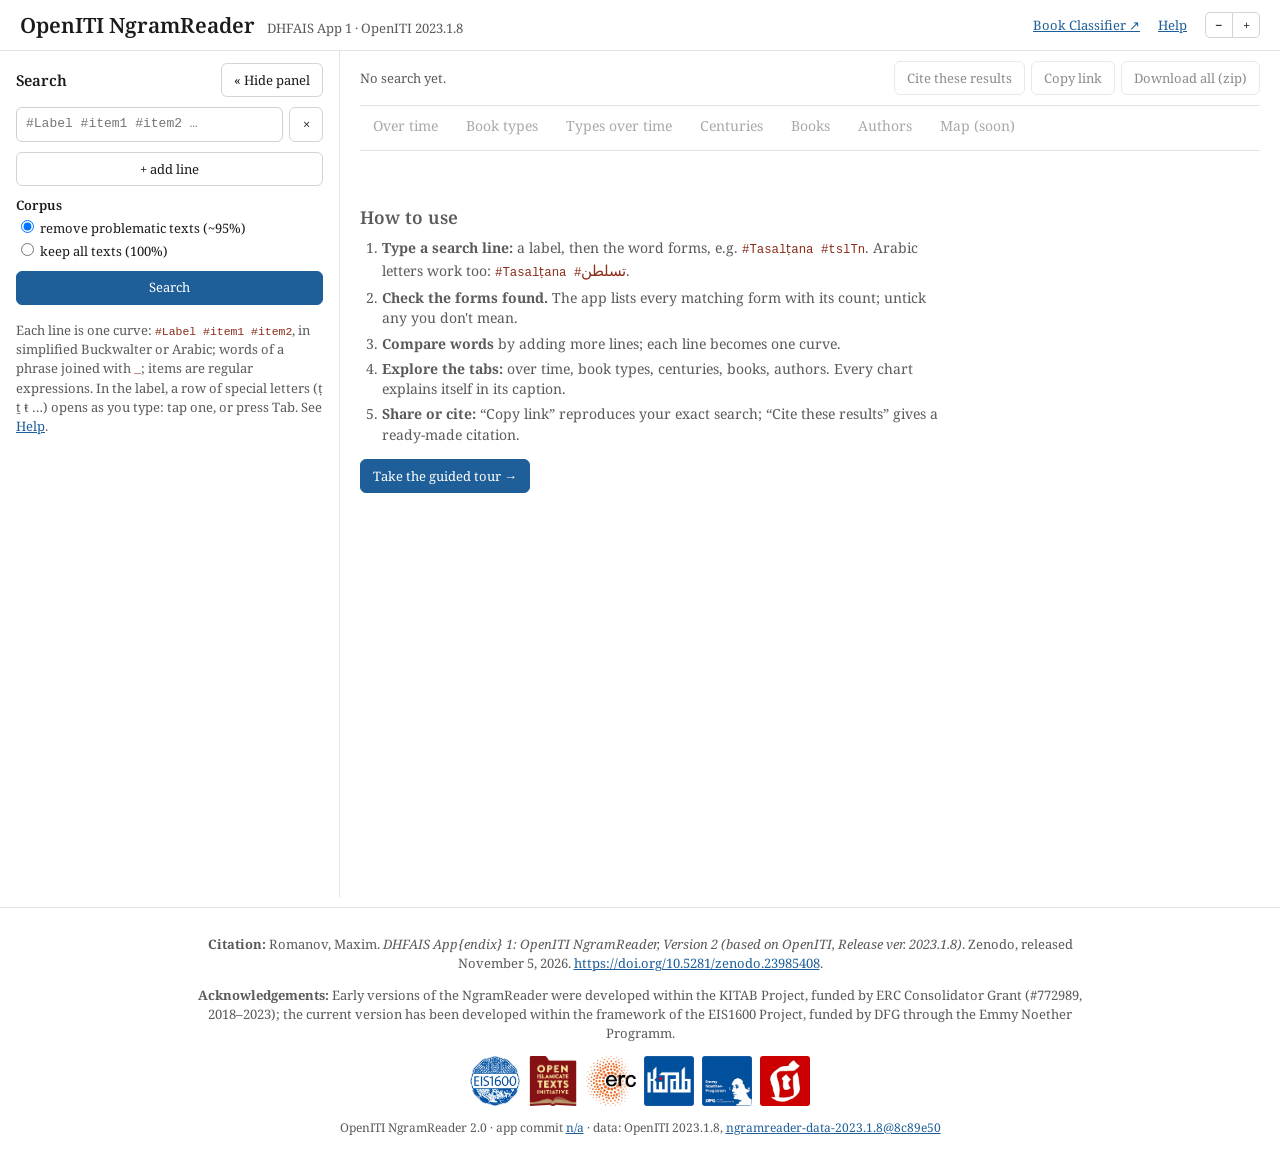
==== commit dde788e3: "DHFAIS name, new citations and DOIs, CITATION.cff; asterisks of a search kept in citations; dev serv" ====
--- a/index.html
+++ b/index.html
@@ -12,7 +12,7 @@
 </head>
 <body>
 <header class="site">
-  <div class="brand"><a class="name" href="./">OpenITI NgramReader</a><span class="sub">ADHFAIS App 1 · OpenITI 2023.1.8</span></div>
+  <div class="brand"><a class="name" href="./">OpenITI NgramReader</a><span class="sub">DHFAIS App 1 · OpenITI 2023.1.8</span></div>
   <nav aria-label="Site"><a id="link-other" href="https://maximromanov.github.io/classifier/" target="_blank" rel="noopener">Book Classifier ↗</a><a href="#" id="open-help">Help</a><span class="fontsize" role="group" aria-label="Text size"><button type="button" id="font-minus" title="Smaller text" aria-label="Smaller text">−</button><button type="button" id="font-plus" title="Larger text" aria-label="Larger text">+</button></span></nav>
 </header>
 
--- a/css/app.css
+++ b/css/app.css
@@ -115,13 +115,18 @@
 #panel .howto { margin-bottom: 14px; padding-bottom: 12px; border-bottom: 1px solid var(--line); }
 #panel .howto h2 { font-size: calc(16px + var(--fd)); }
 body.touring { padding-bottom: 250px; }
+.tour-spot { outline: 3px solid var(--accent); outline-offset: 3px; border-radius: 4px; scroll-margin-top: 72px; animation: tour-blink 1.2s ease-in-out infinite; }
+tr.tour-spot { outline-offset: -3px; }
+@keyframes tour-blink { 0%, 100% { outline-color: var(--accent); } 50% { outline-color: rgba(31,95,153,0.08); } }
+@media (prefers-reduced-motion: reduce) { .tour-spot { animation: none; } }
 #tour-card { position: fixed; z-index: 25; bottom: 16px; width: 372px; max-height: calc(100vh - 32px); overflow: auto; background: var(--bg); border: 1px solid var(--line2); border-radius: 10px; box-shadow: 0 6px 22px rgba(0,0,0,0.18); padding: 12px 16px 12px; }
 #tour-card[aria-busy] .tour-foot button { opacity: 0.5; pointer-events: none; }
 #tour-card h3 { margin: 2px 0 6px; font-size: calc(16px + var(--fd)); }
-.tour-name { margin: 0 24px 0 0; color: var(--muted); font-size: calc(12px + var(--fd)); }
+.tour-name { margin: 0 112px 0 0; color: var(--muted); font-size: calc(12px + var(--fd)); }
 .tour-text p { margin: 5px 0; }
 .tour-more { margin: 6px 0 0; }
 .tour-x { position: absolute; top: 6px; right: 6px; min-height: 26px; width: 26px; padding: 0; border: none; background: none; font-size: calc(18px + var(--fd)); }
+.tour-skip { position: absolute; top: 9px; right: 34px; min-height: 22px; padding: 0 4px; border: none; background: none; color: var(--accent); text-decoration: underline; font-size: calc(12px + var(--fd)); }
 .tour-foot { display: flex; align-items: center; gap: 8px; margin-top: 10px; }
 .tour-dots { display: inline-flex; gap: 4px; flex: 1 1 auto; justify-content: center; }
 .tour-dots i { width: 7px; height: 7px; border-radius: 50%; background: var(--line2); }
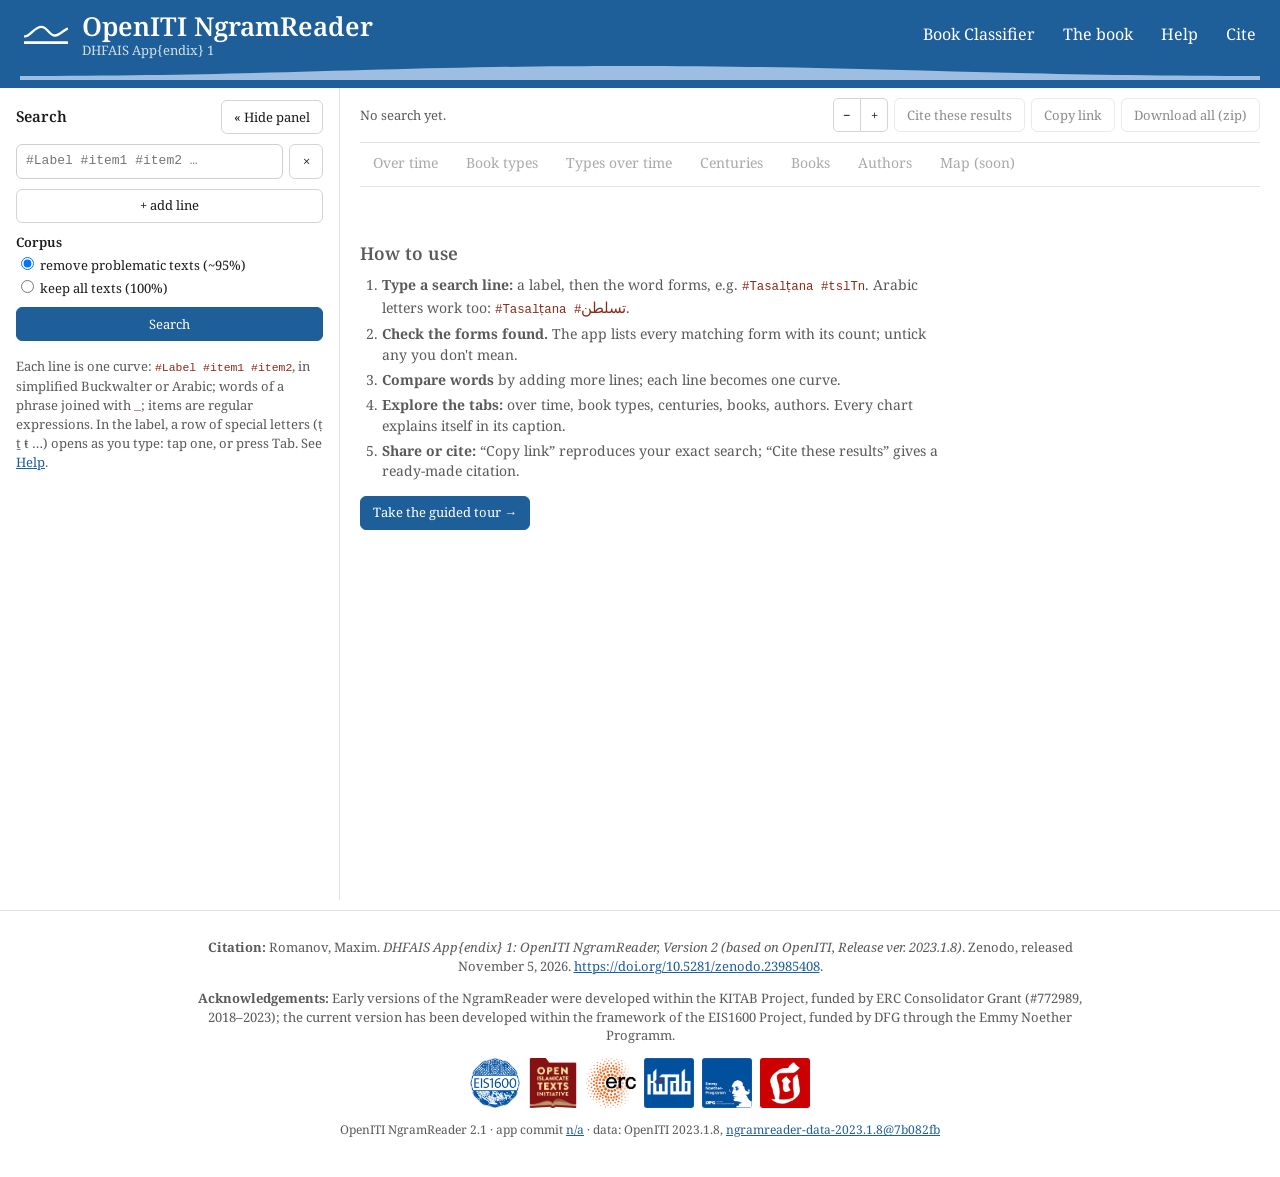
==== commit 7a79a89f: "v2.1: branded band, marks and icons, web app manifest; old links open with the corpus bars on; Cite " ====
--- a/index.html
+++ b/index.html
@@ -1,19 +1,37 @@
 <!doctype html>
-<html lang="en">
+<html lang="en" data-app="ngramreader">
 <head>
 <meta charset="utf-8">
 <meta name="viewport" content="width=device-width, initial-scale=1">
 <title>OpenITI NgramReader</title>
 <meta name="description" content="Chronological frequencies of words and phrases in the OpenITI corpus of premodern Arabic texts (release 2023.1.8), in the browser.">
-<link rel="icon" href="data:image/svg+xml,%3Csvg xmlns=%22http://www.w3.org/2000/svg%22 viewBox=%220 0 16 16%22%3E%3Cpath d=%22M1 14 L5 8 L9 10 L15 2%22 stroke=%22%231f5f99%22 stroke-width=%222%22 fill=%22none%22/%3E%3C/svg%3E">
+<link rel="icon" href="brand/favicon.svg" type="image/svg+xml">
+<link rel="icon" href="brand/favicon-32.png" sizes="32x32" type="image/png">
+<link rel="icon" href="brand/favicon-16.png" sizes="16x16" type="image/png">
+<link rel="apple-touch-icon" href="brand/apple-touch-icon.png">
+<link rel="manifest" href="site.webmanifest">
+<meta name="theme-color" content="#1f5f99">
+<meta name="apple-mobile-web-app-capable" content="yes">
+<meta name="mobile-web-app-capable" content="yes">
+<meta name="apple-mobile-web-app-title" content="NgramReader">
+<meta property="og:type" content="website">
+<meta property="og:title" content="OpenITI NgramReader">
+<meta property="og:description" content="Chronological frequencies of words and phrases in the OpenITI corpus of premodern Arabic texts (release 2023.1.8), in the browser.">
+<meta property="og:image" content="https://maximromanov.github.io/ngramreader/brand/og-image.png">
+<meta property="og:image:width" content="1200">
+<meta property="og:image:height" content="630">
+<meta property="og:url" content="https://maximromanov.github.io/ngramreader/">
+<meta name="twitter:card" content="summary_large_image">
 <link rel="preconnect" href="https://fonts.googleapis.com">
 <link rel="stylesheet" href="https://fonts.googleapis.com/css2?family=Noto+Serif:ital,wght@0,400;0,600;1,400&family=Amiri:ital,wght@0,400;0,700;1,400&display=swap">
 <link rel="stylesheet" href="css/app.css">
 </head>
 <body>
 <header class="site">
-  <div class="brand"><a class="name" href="./">OpenITI NgramReader</a><span class="sub">DHFAIS App 1 · OpenITI 2023.1.8</span></div>
-  <nav aria-label="Site"><a id="link-other" href="https://maximromanov.github.io/classifier/" target="_blank" rel="noopener">Book Classifier ↗</a><a href="#" id="open-help">Help</a><span class="fontsize" role="group" aria-label="Text size"><button type="button" id="font-minus" title="Smaller text" aria-label="Smaller text">−</button><button type="button" id="font-plus" title="Larger text" aria-label="Larger text">+</button></span></nav>
+  <div class="brand"><a class="name" href="./"><img class="band-mark" src="brand/mark-ngramreader.svg" alt=""><span class="band-title"><span class="band-full">OpenITI </span>NgramReader</span><span class="sub">DHFAIS App{endix} 1</span></a></div>
+  <nav id="band-nav" aria-label="Site"><a id="link-other" href="https://maximromanov.github.io/classifier/" target="_blank" rel="noopener">Book Classifier</a><a href="https://brill.com/display/title/74416" target="_blank" rel="noopener">The book</a><a href="#" id="open-help">Help</a><button type="button" id="band-cite" class="band-link">Cite</button></nav>
+  <button type="button" id="band-menu" class="band-menu" aria-label="Menu" aria-expanded="false" aria-controls="band-nav"><svg viewBox="0 0 24 24" width="26" height="26" aria-hidden="true" focusable="false"><path d="M3 6 H21 M3 12 H21 M3 18 H21" stroke="#fff" stroke-width="2.6" fill="none"/></svg></button>
+  <svg class="band-rule" viewBox="0 0 1000 14" preserveAspectRatio="none" aria-hidden="true" focusable="false"><path d="M0 10 C210 10 300 0 490 0 S790 10 1000 10 V14 H0 Z" fill="#9dbee0"/></svg>
 </header>
 
 <div class="shell">
@@ -35,7 +53,7 @@
 <div id="content">
   <div id="topbar">
     <div id="chips"><span class="note">No search yet.</span></div>
-    <div class="actions"><button type="button" id="cite" disabled>Cite these results</button><button type="button" id="copy-link" disabled>Copy link</button><button type="button" id="download-all" disabled>Download all (zip)</button></div>
+    <div class="actions"><span class="fontsize" role="group" aria-label="Text size"><button type="button" id="font-minus" title="Smaller text" aria-label="Smaller text">−</button><button type="button" id="font-plus" title="Larger text" aria-label="Larger text">+</button></span><button type="button" id="cite" disabled>Cite these results</button><button type="button" id="copy-link" disabled>Copy link</button><button type="button" id="download-all" disabled>Download all (zip)</button></div>
   </div>
   <div id="tabs" role="tablist" aria-label="Views"></div>
   <div id="messages" role="alert"></div>
--- a/css/app.css
+++ b/css/app.css
@@ -15,12 +15,38 @@
 button:disabled { opacity: 0.5; cursor: default; }
 input[type=text], input[type=search], select { font: inherit; padding: 7px 9px; border: 1px solid var(--line2); border-radius: 6px; background: var(--bg); color: var(--fg); min-width: 0; }
 
-header.site { display: flex; flex-wrap: wrap; align-items: center; justify-content: space-between; gap: 6px 12px; padding: 10px 20px; border-bottom: 1px solid var(--line); }
-.brand { display: flex; align-items: baseline; gap: 12px; flex-wrap: wrap; }
-.brand .name { font-family: var(--serif); font-size: calc(21px + var(--fd)); font-weight: 600; }
-.brand a.name { color: var(--fg); text-decoration: none; }
-.brand .sub { color: var(--muted); font-size: calc(13px + var(--fd)); }
-header.site nav { display: flex; gap: 18px; align-items: center; font-size: calc(13px + var(--fd)); }
+/* the branded band: colours and proportions from design/branding-reference.png; sizes are fixed, the text-size buttons do not change it */
+:root { --brand: #1f5f99; }
+:root[data-app=classifier] { --brand: #b8560f; }
+header.site { position: relative; display: flex; align-items: center; justify-content: space-between; gap: 16px; height: 88px; padding: 0 24px 18px; background: var(--brand); color: #fff; }
+.brand { min-width: 0; }
+.brand a.name { display: grid; grid-template-columns: 44px auto; column-gap: 14px; align-items: center; color: #fff; text-decoration: none; }
+.band-mark { grid-row: 1 / 3; width: 44px; height: auto; display: block; }
+.band-title { font-family: var(--serif); font-size: 26px; font-weight: 600; line-height: 1.15; white-space: nowrap; }
+.brand .sub { color: rgba(255, 255, 255, 0.8); font-size: 13px; line-height: 1.25; white-space: nowrap; }
+header.site nav { display: flex; gap: 28px; align-items: center; font-size: 16px; white-space: nowrap; }
+header.site nav a, .band-link { color: #fff; text-decoration: none; }
+header.site nav a:hover, .band-link:hover { text-decoration: underline; background: none; }
+.band-link { background: none; border: none; padding: 0; min-height: 0; font: inherit; cursor: pointer; }
+header.site a:focus-visible, header.site button:focus-visible { outline: 2px solid #fff; outline-offset: 3px; }
+.band-menu { display: none; width: 44px; height: 44px; min-height: 44px; padding: 0; flex: none; align-items: center; justify-content: center; background: none; border: none; }
+.band-menu:hover { background: rgba(255, 255, 255, 0.12); }
+.band-rule { position: absolute; left: 20px; right: 20px; bottom: 8px; width: calc(100% - 40px); height: 14px; display: block; pointer-events: none; }
+:root[data-app=classifier] .band-rule { height: 8px; }
+@media (max-width: 767px) {
+  header.site { height: 64px; padding: 0 8px 12px 12px; gap: 8px; }
+  .brand a.name { grid-template-columns: 30px auto; column-gap: 10px; }
+  .band-mark { width: 30px; }
+  .band-title { font-size: 17px; }
+  .band-full { display: none; }
+  .brand .sub { font-size: 11px; }
+  .band-menu { display: inline-flex; }
+  .band-rule { left: 10px; right: 10px; bottom: 5px; width: calc(100% - 20px); height: 8px; }
+  :root[data-app=classifier] .band-rule { height: 6px; }
+  header.site nav { display: none; position: absolute; z-index: 30; top: 100%; right: 8px; flex-direction: column; align-items: stretch; gap: 0; min-width: 190px; padding: 6px 0; background: var(--brand); border-radius: 0 0 8px 8px; box-shadow: 0 6px 16px rgba(0, 0, 0, 0.25); }
+  header.site nav.open { display: flex; }
+  header.site nav a, header.site nav .band-link { display: block; padding: 11px 16px; min-height: 44px; text-align: left; }
+}
 .fontsize { display: inline-flex; }
 .fontsize button { min-height: 26px; width: 28px; padding: 0; border-radius: 0; margin-left: -1px; }
 .fontsize button:first-child { border-radius: 5px 0 0 5px; margin-left: 0; }
@@ -31,7 +57,7 @@
 #translit-pop span { color: var(--muted); font-size: calc(11px + var(--fd)); padding: 0 4px; }
 @media (pointer: coarse) { #translit-pop span { display: none; } }
 
-.shell { display: flex; align-items: flex-start; min-height: calc(100vh - 54px); }
+.shell { display: flex; align-items: flex-start; min-height: calc(100vh - 88px); }
 #panel { flex: 0 0 var(--panel-w); width: var(--panel-w); padding: 12px 16px 28px; border-right: 1px solid var(--line); display: flex; flex-direction: column; gap: 10px; align-self: stretch; min-width: 0; }
 .panel-head { display: flex; align-items: center; justify-content: space-between; }
 .panel-head h2 { margin: 0; font-size: calc(15px + var(--fd)); }
@@ -64,7 +90,7 @@
 .xbar select { font-size: calc(13px + var(--fd)); padding: 5px 6px; }
 .span input { width: 110px; }
 .chart { width: 100%; min-height: 420px; }
-.chart.fill { height: max(460px, calc(100vh - 262px)); }
+.chart.fill { height: max(460px, calc(100vh - 298px)); }
 .chart.tall { margin-bottom: 18px; }
 #empty { color: var(--muted); padding: 40px 0; }
 
@@ -132,7 +158,7 @@
 .tour-dots i { width: 7px; height: 7px; border-radius: 50%; background: var(--line2); }
 .tour-dots i.on { background: var(--accent); }
 .tour-n { color: var(--muted); font-size: calc(12px + var(--fd)); white-space: nowrap; }
-@media (max-width: 599px) { #tour-card { left: 0; right: 0; bottom: 0; width: auto; max-height: 46vh; border-radius: 12px 12px 0 0; border-width: 1px 0 0; } body.touring { padding-bottom: 46vh; } }
+@media (max-width: 599px) { #topbar { position: static; } .tour-spot { scroll-margin-top: 8px; } .tour-skip { min-height: 32px; top: 4px; } .tour-x { min-height: 32px; width: 32px; top: 4px; right: 2px; } #tour-card { left: 0; right: 0; bottom: 0; width: auto; max-height: 46vh; border-radius: 12px 12px 0 0; border-width: 1px 0 0; } body.touring { padding-bottom: 46vh; } }
 .tbl-tools { display: flex; flex-wrap: wrap; align-items: center; gap: 4px 10px; margin: 4px 0 6px; }
 .tbl-filter { font-size: calc(13px + var(--fd)); padding: 4px 8px; flex: 1 1 200px; min-width: 0; max-width: 360px; }
 sup.uncertain { color: var(--muted); cursor: help; margin-left: 2px; }
@@ -158,7 +184,7 @@
   #strip { flex: 0 0 auto; position: fixed; left: 0; bottom: 14px; z-index: 12; border: none; padding: 0 0 0 6px; }
   #strip button { flex-direction: row; min-height: 38px; width: auto; padding: 0 10px; background: var(--accent); color: #fff; border-color: var(--accent); }
   #strip span { writing-mode: horizontal-tb; }
-  #panel { position: fixed; z-index: 20; top: 0; bottom: 0; left: 0; width: min(88vw, 340px); background: var(--bg); box-shadow: 2px 0 14px rgba(0,0,0,0.18); overflow-y: auto; }
+  #panel { position: fixed; z-index: 20; top: var(--drawer-top, 0); bottom: 0; left: 0; width: min(88vw, 340px); background: var(--bg); box-shadow: 2px 0 14px rgba(0,0,0,0.18); overflow-y: auto; }
   .shell { display: block; }
   .chart.fill { height: 640px; }
   #topbar { padding: 6px 0; gap: 6px; }
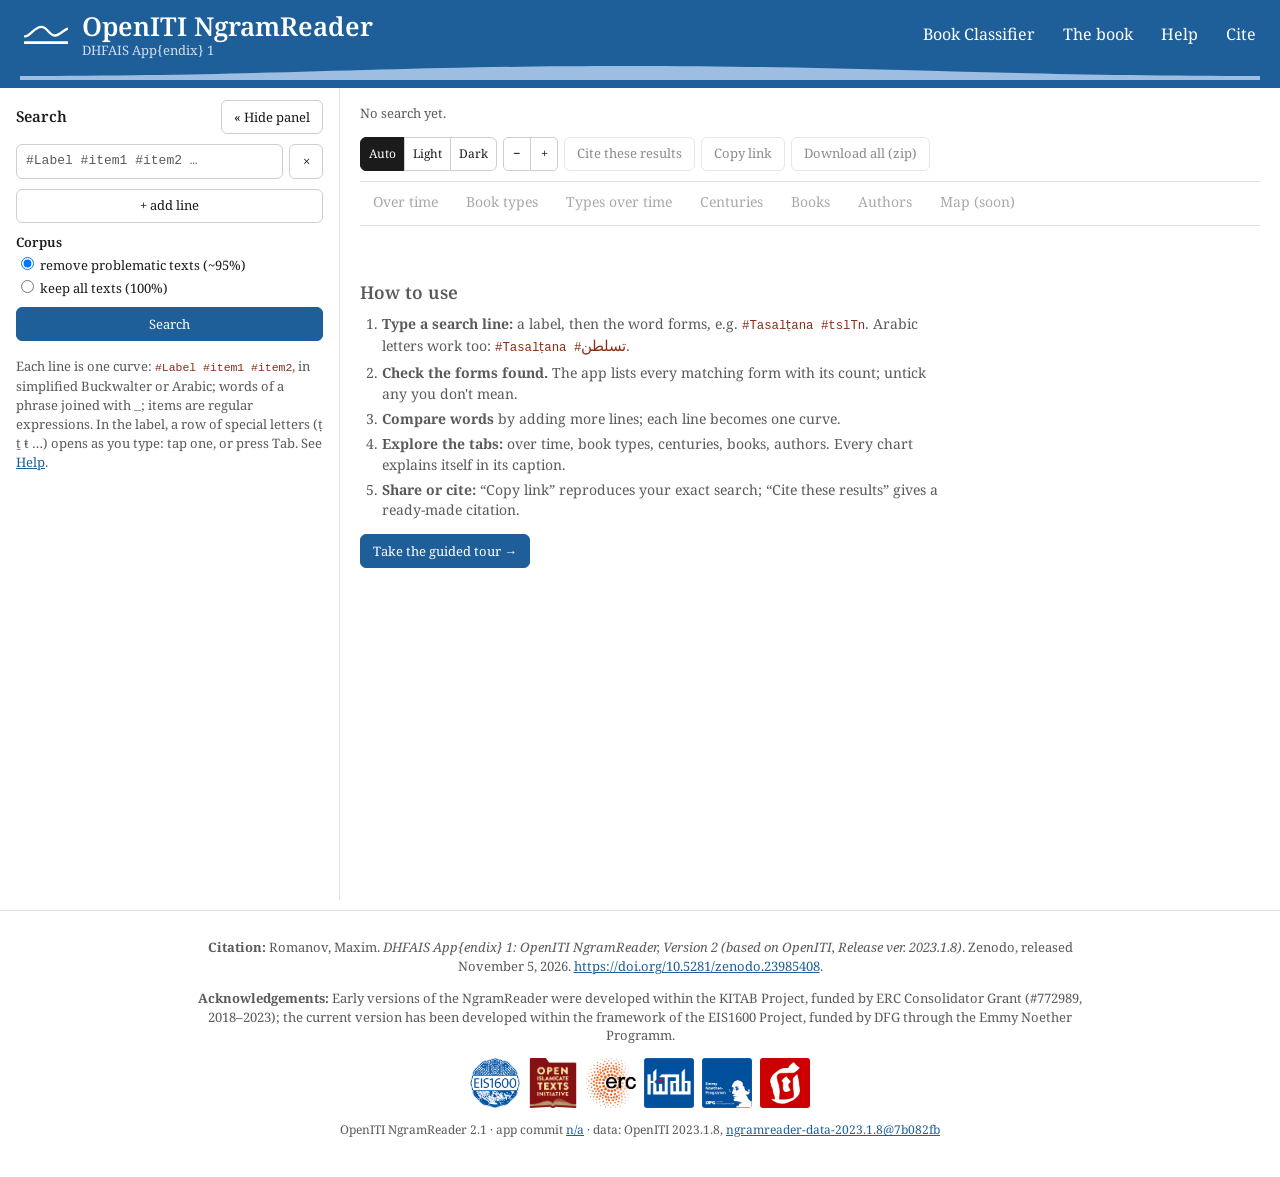
==== commit bc210613: "Dark mode: Auto, Light, Dark; charts recoloured on screen only, exports stay light Co-Authored-By: C" ====
--- a/index.html
+++ b/index.html
@@ -2,6 +2,7 @@
 <html lang="en" data-app="ngramreader">
 <head>
 <meta charset="utf-8">
+<meta name="color-scheme" content="light dark">
 <meta name="viewport" content="width=device-width, initial-scale=1">
 <title>OpenITI NgramReader</title>
 <meta name="description" content="Chronological frequencies of words and phrases in the OpenITI corpus of premodern Arabic texts (release 2023.1.8), in the browser.">
@@ -24,12 +25,13 @@
 <meta name="twitter:card" content="summary_large_image">
 <link rel="preconnect" href="https://fonts.googleapis.com">
 <link rel="stylesheet" href="https://fonts.googleapis.com/css2?family=Noto+Serif:ital,wght@0,400;0,600;1,400&family=Amiri:ital,wght@0,400;0,700;1,400&display=swap">
+<script>try{var t=localStorage.getItem('openiti-theme');document.documentElement.dataset.theme=t||(matchMedia('(prefers-color-scheme: dark)').matches?'dark':'light')}catch(e){}</script>
 <link rel="stylesheet" href="css/app.css">
 </head>
 <body>
 <header class="site">
   <div class="brand"><a class="name" href="./"><img class="band-mark" src="brand/mark-ngramreader.svg" alt=""><span class="band-title"><span class="band-full">OpenITI </span>NgramReader</span><span class="sub">DHFAIS App{endix} 1</span></a></div>
-  <nav id="band-nav" aria-label="Site"><a id="link-other" href="https://maximromanov.github.io/classifier/" target="_blank" rel="noopener">Book Classifier</a><a href="https://brill.com/display/title/74416" target="_blank" rel="noopener">The book</a><a href="#" id="open-help">Help</a><button type="button" id="band-cite" class="band-link">Cite</button></nav>
+  <nav id="band-nav" aria-label="Site"><a id="link-other" href="https://maximromanov.github.io/classifier/" target="_blank" rel="noopener">Book Classifier</a><a href="https://brill.com/display/title/74416" target="_blank" rel="noopener">The book</a><a href="#" id="open-help">Help</a><button type="button" id="band-cite" class="band-link">Cite</button><div class="seg theme-sw in-menu" role="group" aria-label="Color mode"><button type="button" data-v="auto">Auto</button><button type="button" data-v="light">Light</button><button type="button" data-v="dark">Dark</button></div></nav>
   <button type="button" id="band-menu" class="band-menu" aria-label="Menu" aria-expanded="false" aria-controls="band-nav"><svg viewBox="0 0 24 24" width="26" height="26" aria-hidden="true" focusable="false"><path d="M3 6 H21 M3 12 H21 M3 18 H21" stroke="#fff" stroke-width="2.6" fill="none"/></svg></button>
   <svg class="band-rule" viewBox="0 0 1000 14" preserveAspectRatio="none" aria-hidden="true" focusable="false"><path d="M0 10 C210 10 300 0 490 0 S790 10 1000 10 V14 H0 Z" fill="#9dbee0"/></svg>
 </header>
@@ -53,7 +55,7 @@
 <div id="content">
   <div id="topbar">
     <div id="chips"><span class="note">No search yet.</span></div>
-    <div class="actions"><span class="fontsize" role="group" aria-label="Text size"><button type="button" id="font-minus" title="Smaller text" aria-label="Smaller text">−</button><button type="button" id="font-plus" title="Larger text" aria-label="Larger text">+</button></span><button type="button" id="cite" disabled>Cite these results</button><button type="button" id="copy-link" disabled>Copy link</button><button type="button" id="download-all" disabled>Download all (zip)</button></div>
+    <div class="actions"><div class="seg theme-sw in-row" role="group" aria-label="Color mode"><button type="button" data-v="auto">Auto</button><button type="button" data-v="light">Light</button><button type="button" data-v="dark">Dark</button></div><span class="fontsize" role="group" aria-label="Text size"><button type="button" id="font-minus" title="Smaller text" aria-label="Smaller text">−</button><button type="button" id="font-plus" title="Larger text" aria-label="Larger text">+</button></span><button type="button" id="cite" disabled>Cite these results</button><button type="button" id="copy-link" disabled>Copy link</button><button type="button" id="download-all" disabled>Download all (zip)</button></div>
   </div>
   <div id="tabs" role="tablist" aria-label="Views"></div>
   <div id="messages" role="alert"></div>
--- a/css/app.css
+++ b/css/app.css
@@ -1,5 +1,5 @@
 /* Shared by the NgramReader and the Book Classifier (copied between the two apps; keep both copies the same). */
-:root { --bg: #ffffff; --fg: #1b1b1b; --muted: #5a5a5a; --line: #e3e3e3; --line2: #cfcfcf; --accent: #1f5f99; --accent-fg: #fff; --soft: #eef3f8; --warn-bg: #fff6e0; --err-bg: #fdecea; --code: #8a2c18;
+:root { --bg: #ffffff; --fg: #1b1b1b; --muted: #5a5a5a; --line: #e3e3e3; --line2: #cfcfcf; --accent: #1f5f99; --accent-fg: #fff; --soft: #eef3f8; --warn-bg: #fff6e0; --err-bg: #fdecea; --code: #8a2c18; --faint: #a9a9a9;
   --ui: Brill, 'Noto Serif', serif; --serif: Brill, 'Noto Serif', serif; --arabic: Amiri, 'Geeza Pro', serif; --panel-w: 340px; --fd: 0px; color-scheme: light; }
 html { font-size: calc(16px + var(--fd)); }
 * { box-sizing: border-box; }
@@ -10,11 +10,21 @@
 code { font-family: ui-monospace, Menlo, Consolas, monospace; font-size: 0.88em; color: var(--code); overflow-wrap: anywhere; }
 h2 { font-size: 1.1rem; font-weight: 600; margin: 18px 0 6px; }
 h3 { font-size: 1rem; font-weight: 600; margin: 14px 0 4px; }
-button { font: inherit; font-size: calc(13px + var(--fd)); min-height: 34px; padding: 0 12px; border: 1px solid #d4d4d4; border-radius: 6px; background: var(--bg); color: var(--fg); cursor: pointer; }
+button { font: inherit; font-size: calc(13px + var(--fd)); min-height: 34px; padding: 0 12px; border: 1px solid var(--line2); border-radius: 6px; background: var(--bg); color: var(--fg); cursor: pointer; }
 button.primary { background: var(--accent); color: var(--accent-fg); border-color: var(--accent); }
 button:disabled { opacity: 0.5; cursor: default; }
 input[type=text], input[type=search], select { font: inherit; padding: 7px 9px; border: 1px solid var(--line2); border-radius: 6px; background: var(--bg); color: var(--fg); min-width: 0; }
 
+:root[data-theme=dark] { --bg: #16191d; --fg: #e8e8e8; --muted: #a8adb4; --line: #2f343b; --line2: #454b53; --accent: #7db8ea; --accent-fg: #0f1215; --soft: #222a33; --warn-bg: #3a3018; --err-bg: #3f2320; --code: #f0a58f; --faint: #8d949d; color-scheme: dark; }
+dialog { background: var(--bg); color: var(--fg); }
+.theme-sw button { min-height: 26px; padding: 0 8px; font-size: calc(12px + var(--fd)); }
+.theme-sw.in-menu { display: none; }
+::placeholder { color: var(--muted); opacity: 1; }
+/* disabled controls: transparency alone falls below 4.5:1 on the dark ground */
+:root[data-theme=dark] button:disabled { opacity: 1; color: var(--faint); }
+:root[data-theme=dark] .seg.off { opacity: 1; }
+:root[data-theme=dark] .seg.off button { color: var(--faint); }
+:root[data-theme=dark] .seg.off button.on { background: var(--line2); border-color: var(--line2); color: var(--fg); }
 /* the branded band: colours and proportions from design/branding-reference.png; sizes are fixed, the text-size buttons do not change it */
 :root { --brand: #1f5f99; }
 :root[data-app=classifier] { --brand: #b8560f; }
@@ -41,6 +51,10 @@
   .band-full { display: none; }
   .brand .sub { font-size: 11px; }
   .band-menu { display: inline-flex; }
+  .theme-sw.in-row { display: none; }
+  .theme-sw.in-menu { display: inline-flex; margin: 8px 12px 6px; }
+  .theme-sw.in-menu button { min-height: 36px; padding: 0 10px; color: #fff; background: none; border-color: rgba(255, 255, 255, 0.6); }
+  .theme-sw.in-menu button.on { background: #fff; color: var(--brand); border-color: #fff; }
   .band-rule { left: 10px; right: 10px; bottom: 5px; width: calc(100% - 20px); height: 8px; }
   :root[data-app=classifier] .band-rule { height: 6px; }
   header.site nav { display: none; position: absolute; z-index: 30; top: 100%; right: 8px; flex-direction: column; align-items: stretch; gap: 0; min-width: 190px; padding: 6px 0; background: var(--brand); border-radius: 0 0 8px 8px; box-shadow: 0 6px 16px rgba(0, 0, 0, 0.25); }
@@ -76,7 +90,7 @@
 #tabs { display: flex; gap: 2px; overflow-x: auto; border-bottom: 1px solid var(--line); scrollbar-width: thin; }
 #tabs button { border: none; border-bottom: 3px solid transparent; border-radius: 0; background: none; padding: 10px 13px; min-height: 42px; color: var(--muted); white-space: nowrap; font-size: calc(14px + var(--fd)); }
 #tabs button.on { border-bottom-color: var(--fg); color: var(--fg); font-weight: 600; }
-#tabs button:disabled { color: #a9a9a9; opacity: 1; }
+#tabs button:disabled { color: var(--faint); opacity: 1; }
 .toolbar { display: flex; flex-wrap: wrap; align-items: center; gap: 8px 14px; padding: 10px 0 6px; font-size: calc(13px + var(--fd)); }
 .toolbar label { display: inline-flex; align-items: center; gap: 6px; }
 .grow { flex: 1 1 auto; }
@@ -84,7 +98,7 @@
 .seg button { border-radius: 0; margin-left: -1px; }
 .seg button:first-child { border-radius: 6px 0 0 6px; margin-left: 0; }
 .seg button:last-child { border-radius: 0 6px 6px 0; }
-.seg button.on { background: var(--fg); border-color: var(--fg); color: #fff; }
+.seg button.on { background: var(--fg); border-color: var(--fg); color: var(--bg); }
 .seg.off { opacity: 0.45; pointer-events: none; }
 .xbar { display: inline-flex; flex-wrap: wrap; align-items: center; gap: 6px; }
 .xbar select { font-size: calc(13px + var(--fd)); padding: 5px 6px; }
@@ -127,7 +141,7 @@
 table.pivot th:first-child, table.pivot td:first-child { text-align: left; white-space: nowrap; }
 table.pivot td.num, table.pivot th.num { text-align: right; white-space: nowrap; }
 #types-key { margin-top: 6px; }
-table.pivot td.num { border: 1px solid #fff; }
+table.pivot td.num { border: 1px solid var(--bg); }
 .shaded { display: inline-block; padding: 1px 6px; border-radius: 3px; }
 .how { background: var(--soft); border-radius: 6px; padding: 8px 14px; margin: 0 0 10px; }
 .how summary { cursor: pointer; font-weight: 600; }
@@ -173,16 +187,16 @@
 dialog::backdrop { background: rgba(0,0,0,0.3); }
 dialog .close { position: sticky; top: 0; float: right; min-height: 30px; width: 30px; padding: 0; }
 .cite-tabs { display: flex; gap: 4px; margin-bottom: 8px; flex-wrap: wrap; }
-.cite-tabs button.on { background: var(--fg); color: #fff; border-color: var(--fg); }
+.cite-tabs button.on { background: var(--fg); color: var(--bg); border-color: var(--fg); }
 .cite-text { border: 1px solid var(--line); border-radius: 6px; padding: 10px 12px; font-size: calc(13px + var(--fd)); overflow-wrap: anywhere; }
 .cite-text pre { margin: 0; white-space: pre-wrap; font-size: calc(12px + var(--fd)); }
-#toast { position: fixed; left: 50%; bottom: 22px; transform: translateX(-50%); z-index: 30; background: var(--fg); color: #fff; padding: 7px 14px; border-radius: 6px; font-size: calc(13px + var(--fd)); }
+#toast { position: fixed; left: 50%; bottom: 22px; transform: translateX(-50%); z-index: 30; background: var(--fg); color: var(--bg); padding: 7px 14px; border-radius: 6px; font-size: calc(13px + var(--fd)); }
 @media (max-width: 899px) { #panel { flex-basis: 300px; width: 300px; } }
 @media (max-width: 599px) {
   header.site { padding: 8px 12px; }
   #content { padding: 0 12px 24px; }
   #strip { flex: 0 0 auto; position: fixed; left: 0; bottom: 14px; z-index: 12; border: none; padding: 0 0 0 6px; }
-  #strip button { flex-direction: row; min-height: 38px; width: auto; padding: 0 10px; background: var(--accent); color: #fff; border-color: var(--accent); }
+  #strip button { flex-direction: row; min-height: 38px; width: auto; padding: 0 10px; background: var(--accent); color: var(--accent-fg); border-color: var(--accent); }
   #strip span { writing-mode: horizontal-tb; }
   #panel { position: fixed; z-index: 20; top: var(--drawer-top, 0); bottom: 0; left: 0; width: min(88vw, 340px); background: var(--bg); box-shadow: 2px 0 14px rgba(0,0,0,0.18); overflow-y: auto; }
   .shell { display: block; }
@@ -204,8 +218,8 @@
 #what .line2 { display: flex; flex-wrap: wrap; gap: 3px 14px; font-size: calc(13px + var(--fd)); color: var(--muted); align-items: baseline; }
 .ar { font-family: var(--arabic); font-size: calc(17px + var(--fd)); color: var(--fg); unicode-bidi: isolate; }
 #results-list h3 { font-size: calc(12px + var(--fd)); color: var(--muted); margin: 8px 0 4px; }
-#results-list a.hit { display: flex; flex-direction: column; gap: 2px; padding: 6px 9px; border: 1px solid #efefef; border-radius: 6px; text-decoration: none; color: var(--fg); margin-bottom: 4px; overflow-wrap: anywhere; }
-#results-list a.hit.current { background: var(--soft); border-color: #c9d9e8; }
+#results-list a.hit { display: flex; flex-direction: column; gap: 2px; padding: 6px 9px; border: 1px solid var(--line); border-radius: 6px; text-decoration: none; color: var(--fg); margin-bottom: 4px; overflow-wrap: anywhere; }
+#results-list a.hit.current { background: var(--soft); border-color: var(--line2); }
 #results-list a.hit code { font-size: calc(11.5px + var(--fd)); color: var(--muted); }
 #results-list a.hit .ar { text-align: right; }
 .nodata { color: var(--muted); font-style: italic; padding: 10px 0; }
